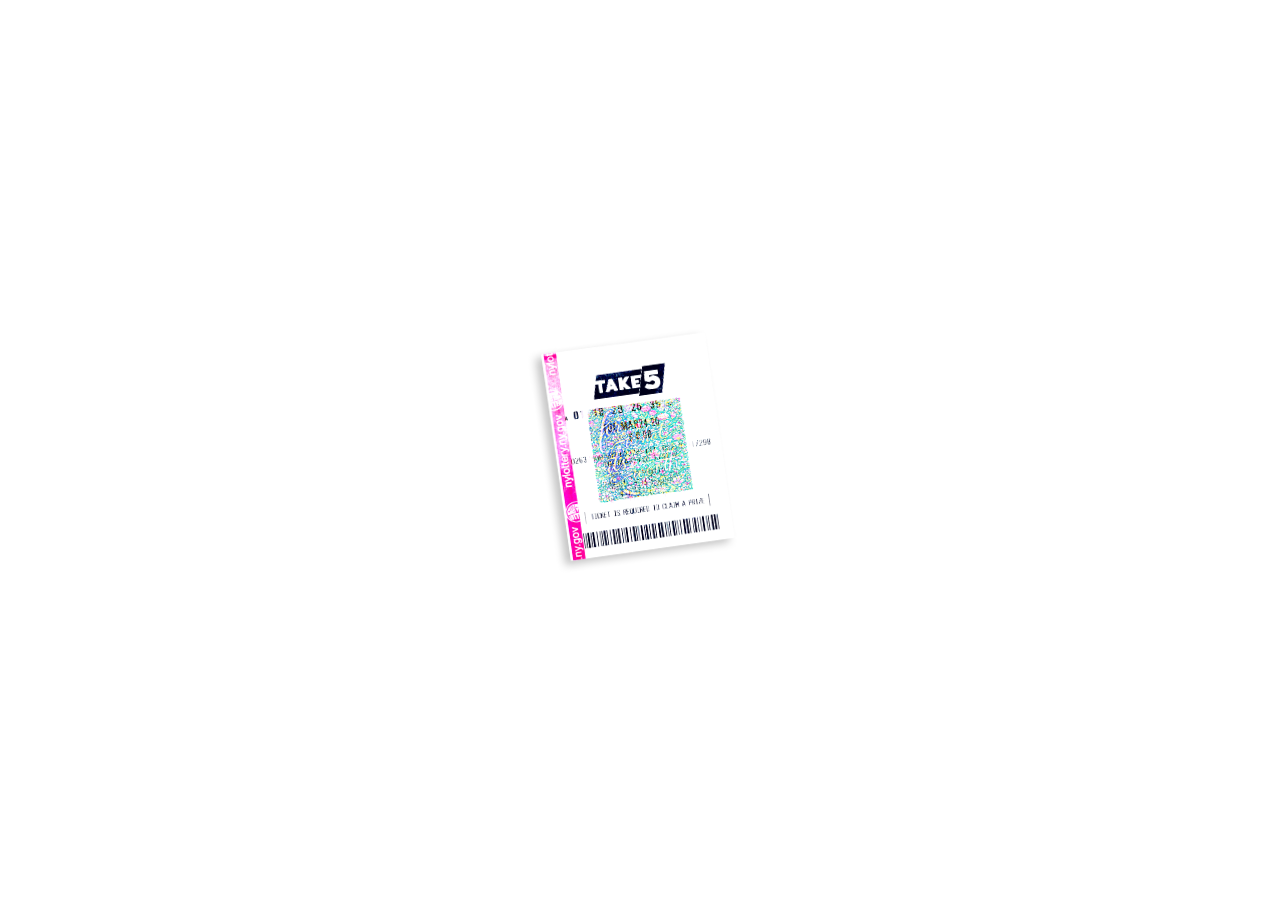
==== index.html @ d6657e66 "bye" ====
<!DOCTYPE html>
<html lang="en">
<head>
    <meta charset="UTF-8">
    <meta name="viewport" content="width=device-width, initial-scale=1.0, maximum-scale=1.0, user-scalable=no, viewport-fit=cover">
    <title>for what it's worth.</title>
    <link href="https://fonts.googleapis.com/css2?family=Cormorant+Garamond:ital,wght@0,300;0,400;1,300;1,400&family=Inter+Tight:wght@300;400;500&display=swap" rel="stylesheet">
    <link rel="stylesheet" href="style.css">
</head>
<body>

    <!-- Landing screen -->
    <div id="landing">
        <img id="ticket-logo" src="assets/ticket.png" alt="">
    </div>

    <!-- Main screen -->
    <div id="main">

        <!-- Background image accumulation layer -->
        <div id="image-layer"></div>

        <!-- Fixed ticket watermark -->
        <img id="watermark" src="assets/ticket.png" alt="">

        <!-- Main text block — populated by JS -->
        <div id="text-block"></div>

        <!-- Bottom bar -->
        <div id="bottom-bar">
            <button id="color-btn">( color )</button>
            <span id="bottom-title">for what it's worth</span>
            <button id="about-btn">( about )</button>
        </div>

    </div>

    <!-- About modal — root level so it's above everything -->
    <div id="about-modal">
        <div id="about-content">
            <button id="about-close">close</button>
            <h2>"For What It's Worth."</h2>
            <p><strong><em>phrase</em></strong><br>The moment we decide to not be afraid of our actions &amp; decisions. When we take a step outside the box from our safety net. The courage we take when the outcome isn't guaranteed. When there isn't a define yes or no, is this good or not.</p>
            <p>For what it's worth is like investing all your money into a passion project knowing you have no fall back. Or putting all your love into someone who might not withstand time. Or voicing an opinion when there is no need to.</p>
            <p>For what it's worth is the gap between what we sacrifice and what we might receive. It's recognizing that sometimes value isn't measured in guaranteed outcomes but in the willingness to risk something precious — our ideas, our vulnerabilities, our hearts — knowing full well they might be dismissed, misunderstood, or broken.</p>
            <p>It's knowing nothing is for certain but still making the choice to defy certainty, marking those crossroads where we choose potential meaning over comfortable insignificance.</p>
            <div class="about-divider"></div>
            <h3>How It Works</h3>
            <p>Click any underlined word in the text to swap it for an alternative. Each click cycles the word to its next meaning and reveals a new image. Explore what changes — and what stays the same.</p>
            <h4>Made by Mi'Lah Clark</h4>
        </div>
    </div>

    <!-- Custom cursor -->
    <div id="custom-cursor">try your luck</div>

    <script src="script.js"></script>
</body>
</html>
---- style.css ----
:root {
    --bg: #ffffff;
    --text: #1a1a1a;
    --text-sub: rgba(26,26,26,0.45);
    --accent: #1a1a1a;
    --swap-underline: rgba(26,26,26,0.3);
    --modal-bg: rgba(255,255,255,0.92);
}

*, *::before, *::after {
    box-sizing: border-box;
    margin-top: 0;
}

html, body {
    margin: 0;
    padding: 0;
    height: 100%;
    overflow-x: hidden;
}

body {
    background: var(--bg);
    color: var(--text);
    font-family: 'Inter Tight', sans-serif;
    cursor: none !important;
    transition: background 0.6s ease, color 0.6s ease;
}

* { cursor: none !important; }

/* ─── Landing ─────────────────────────────────────────────────────────────── */

#landing {
    position: fixed;
    inset: 0;
    width: 100%;
    height: 100vh;
    display: flex;
    flex-direction: column;
    align-items: center;
    justify-content: center;
    background: var(--bg);
    z-index: 50;
    transition: opacity 0.8s ease, background 0.6s ease;
}

#ticket-logo {
    width: 220px;
    height: auto;
    display: block;
    margin: 0 auto;
    mix-blend-mode: multiply;
    cursor: none;
    transform: rotate(-8deg);
    transition: transform 0.4s ease;
}

#ticket-logo:hover {
    transform: rotate(-4deg);
}

/* ─── Main ────────────────────────────────────────────────────────────────── */

#main {
    position: relative;
    min-height: 100vh;
    background: var(--bg);
    display: flex;
    flex-direction: column;
    align-items: center;
    justify-content: center;
    padding: 0 10vw;
    opacity: 0;
    pointer-events: none;
    transition: opacity 0.8s ease, background 0.6s ease;
}

/* ─── Image layer ─────────────────────────────────────────────────────────── */

#image-layer {
    position: fixed;
    inset: 0;
    z-index: 0;
    pointer-events: none;
    overflow: hidden;
}

/* ─── Watermark ───────────────────────────────────────────────────────────── */

#watermark {
    position: fixed;
    top: 20px;
    left: 24px;
    width: 72px;
    height: auto;
    mix-blend-mode: multiply;
    opacity: 0.4;
    z-index: 10;
    pointer-events: none;
}

/* ─── Text block ──────────────────────────────────────────────────────────── */

#text-block {
    position: relative;
    z-index: 20;
    max-width: 780px;
    text-align: center;
    font-family: 'Cormorant Garamond', serif;
    font-style: italic;
    font-size: clamp(22px, 3.2vw, 42px);
    line-height: 1.75;
    color: var(--text);
    font-weight: 300;
    transition: color 0.6s ease;
}

.swap-word {
    font-style: italic;
    display: inline-block;
    border-bottom: 1.5px solid var(--swap-underline);
    cursor: none;
    padding-bottom: 2px;
    transition: color 0.2s ease, border-color 0.2s ease, transform 0.3s ease,
                opacity 0.15s ease;
}

.swap-word:hover {
    color: var(--accent);
    border-bottom-color: var(--accent);
}

/* ─── Bottom bar ──────────────────────────────────────────────────────────── */

#bottom-bar {
    position: fixed;
    bottom: 0;
    left: 0;
    right: 0;
    height: 48px;
    display: flex;
    align-items: center;
    justify-content: space-between;
    padding: 0 32px;
    z-index: 30;
    background: transparent;
}

#color-btn,
#about-btn {
    font-family: 'Cormorant Garamond', serif;
    font-style: italic;
    font-size: 14px;
    color: var(--text-sub);
    background: transparent;
    border: none;
    cursor: none;
    padding: 0;
    transition: color 0.3s ease;
}

#color-btn:hover,
#about-btn:hover {
    color: var(--text);
}

#bottom-title {
    font-family: 'Inter Tight', sans-serif;
    font-size: 10px;
    letter-spacing: 0.25em;
    text-transform: uppercase;
    color: var(--text-sub);
    transition: color 0.6s ease;
}

/* ─── About modal ─────────────────────────────────────────────────────────── */

#about-modal {
    position: fixed;
    inset: 0;
    background: var(--modal-bg);
    backdrop-filter: blur(20px);
    -webkit-backdrop-filter: blur(20px);
    z-index: 100;
    display: flex;
    align-items: center;
    justify-content: center;
    opacity: 0;
    pointer-events: none;
    transition: opacity 0.4s ease;
}

#about-modal.visible {
    opacity: 1;
    pointer-events: all;
}

#about-content {
    position: relative;
    width: 520px;
    max-width: 88vw;
    max-height: 80vh;
    overflow-y: auto;
    background: transparent;
    border-top: 0.5px solid var(--text-sub);
    padding: 2rem 0 2rem 0;
}

#about-content::-webkit-scrollbar {
    display: none;
}

#about-close {
    position: absolute;
    top: 2rem;
    right: 0;
    font-family: 'Inter Tight', sans-serif;
    font-size: 10px;
    letter-spacing: 0.22em;
    text-transform: uppercase;
    color: var(--text-sub);
    background: transparent;
    border: none;
    cursor: none;
    padding: 0;
    transition: color 0.2s ease;
}

#about-close:hover {
    color: var(--text);
}

#about-content h2 {
    font-family: 'Cormorant Garamond', serif;
    font-style: italic;
    font-size: clamp(13px, 1.4vw, 16px);
    letter-spacing: 0.05em;
    color: var(--text-sub);
    font-weight: 400;
    margin-bottom: 2rem;
}

#about-content h3 {
    font-family: 'Inter Tight', sans-serif;
    font-size: 9px;
    letter-spacing: 0.25em;
    text-transform: uppercase;
    color: var(--text-sub);
    font-weight: 300;
    margin-top: 2.5rem;
    margin-bottom: 1rem;
}

#about-content h4 {
    font-family: 'Inter Tight', sans-serif;
    font-size: 9px;
    letter-spacing: 0.2em;
    text-transform: uppercase;
    color: var(--text-sub);
    font-weight: 300;
    margin-top: 2.5rem;
}

#about-content p {
    font-family: 'Cormorant Garamond', serif;
    font-style: italic;
    font-size: clamp(15px, 1.6vw, 19px);
    line-height: 1.8;
    color: var(--text);
    font-weight: 300;
    margin-bottom: 1.5rem;
}

.about-divider {
    width: 40px;
    height: 0.5px;
    background: var(--text-sub);
    margin: 2rem 0;
}

/* ─── Custom cursor ───────────────────────────────────────────────────────── */

#custom-cursor {
    position: fixed;
    top: 0;
    left: 0;
    pointer-events: none;
    z-index: 999999;
    font-family: 'Cormorant Garamond', serif;
    font-style: italic;
    font-size: 13px;
    color: var(--text);
    opacity: 0;
    transform: translate(14px, -50%);
    transition: opacity 0.3s ease, color 0.6s ease;
    white-space: nowrap;
    user-select: none;
}

/* ─── Mobile ──────────────────────────────────────────────────────────────── */

@media (max-width: 768px) {
    #about-content {
        width: 95%;
    }

    #bottom-bar {
        padding: 0 20px;
    }
}
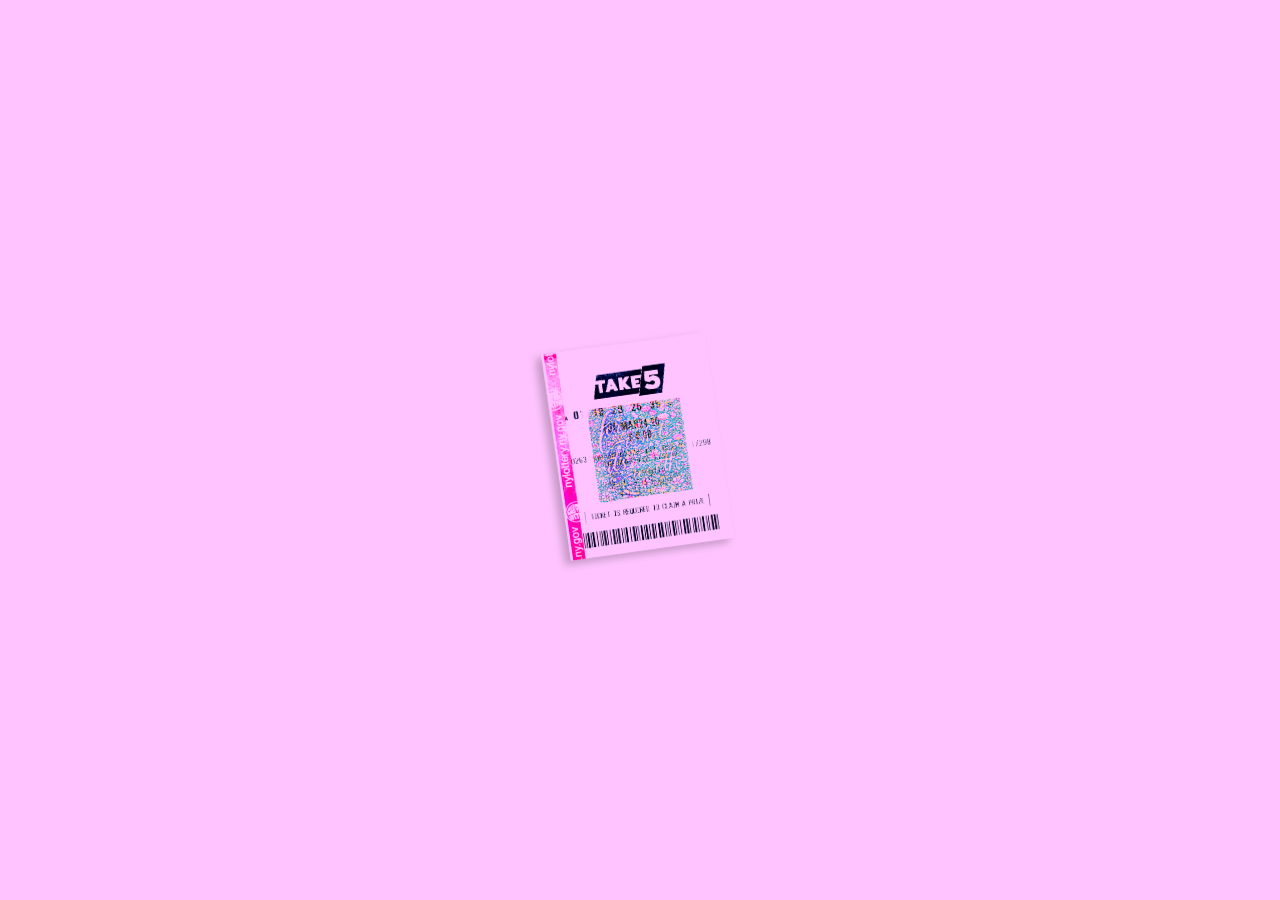
==== commit f9a76562: "heyy!" ====
--- a/index.html
+++ b/index.html
@@ -4,7 +4,7 @@
     <meta charset="UTF-8">
     <meta name="viewport" content="width=device-width, initial-scale=1.0, maximum-scale=1.0, user-scalable=no, viewport-fit=cover">
     <title>for what it's worth.</title>
-    <link href="https://fonts.googleapis.com/css2?family=Cormorant+Garamond:ital,wght@0,300;0,400;1,300;1,400&family=Inter+Tight:wght@300;400;500&display=swap" rel="stylesheet">
+    <link href="https://fonts.googleapis.com/css2?family=Playfair+Display:ital,wght@0,400;0,700;1,400;1,700&display=swap" rel="stylesheet">
     <link rel="stylesheet" href="style.css">
 </head>
 <body>
@@ -20,16 +20,12 @@
         <!-- Background image accumulation layer -->
         <div id="image-layer"></div>
 
-        <!-- Fixed ticket watermark -->
-        <img id="watermark" src="assets/ticket.png" alt="">
-
         <!-- Main text block — populated by JS -->
         <div id="text-block"></div>
 
         <!-- Bottom bar -->
         <div id="bottom-bar">
             <button id="color-btn">( color )</button>
-            <span id="bottom-title">for what it's worth</span>
             <button id="about-btn">( about )</button>
         </div>
 
--- a/style.css
+++ b/style.css
@@ -1,10 +1,10 @@
 :root {
-    --bg: #ffffff;
-    --text: #1a1a1a;
-    --text-sub: rgba(26,26,26,0.45);
-    --accent: #1a1a1a;
-    --swap-underline: rgba(26,26,26,0.3);
-    --modal-bg: rgba(255,255,255,0.92);
+    --bg:           rgb(255,196,255);
+    --text:         rgb(255,0,20);
+    --text-sub:     rgba(255,0,20,0.5);
+    --accent:       rgb(255,0,20);
+    --cursor-color: rgb(255,0,20);
+    --tint-opacity: 0.5;
 }
 
 *, *::before, *::after {
@@ -22,7 +22,7 @@
 body {
     background: var(--bg);
     color: var(--text);
-    font-family: 'Inter Tight', sans-serif;
+    font-family: 'Playfair Display', serif;
     cursor: none !important;
     transition: background 0.6s ease, color 0.6s ease;
 }
@@ -73,7 +73,7 @@
     padding: 0 10vw;
     opacity: 0;
     pointer-events: none;
-    transition: opacity 0.8s ease, background 0.6s ease;
+    transition: opacity 0.8s ease, background 0.6s ease, filter 0.4s ease;
 }
 
 /* ─── Image layer ─────────────────────────────────────────────────────────── */
@@ -84,20 +84,6 @@
     z-index: 0;
     pointer-events: none;
     overflow: hidden;
-}
-
-/* ─── Watermark ───────────────────────────────────────────────────────────── */
-
-#watermark {
-    position: fixed;
-    top: 20px;
-    left: 24px;
-    width: 72px;
-    height: auto;
-    mix-blend-mode: multiply;
-    opacity: 0.4;
-    z-index: 10;
-    pointer-events: none;
 }
 
 /* ─── Text block ──────────────────────────────────────────────────────────── */
@@ -105,30 +91,35 @@
 #text-block {
     position: relative;
     z-index: 20;
-    max-width: 780px;
+    max-width: 900px;
     text-align: center;
-    font-family: 'Cormorant Garamond', serif;
-    font-style: italic;
-    font-size: clamp(22px, 3.2vw, 42px);
-    line-height: 1.75;
-    color: var(--text);
-    font-weight: 300;
+    font-family: 'Playfair Display', serif;
+    font-style: italic;
+    font-size: clamp(26px, 2vw, 52px);
+    color: var(--text);
+    font-weight: 400;
     transition: color 0.6s ease;
 }
 
 .swap-word {
     font-style: italic;
     display: inline-block;
-    border-bottom: 1.5px solid var(--swap-underline);
-    cursor: none;
-    padding-bottom: 2px;
-    transition: color 0.2s ease, border-color 0.2s ease, transform 0.3s ease,
-                opacity 0.15s ease;
+    color: var(--accent);
+    opacity: 1;
+    cursor: none;
+    transition: color 0.2s ease, opacity 0.2s ease;
 }
 
 .swap-word:hover {
-    color: var(--accent);
-    border-bottom-color: var(--accent);
+    color: var(--cursor-color);
+    opacity: 0.6;
+}
+
+/* ─── Blur when modal open ────────────────────────────────────────────────── */
+
+.blurred {
+    filter: blur(12px);
+    transition: filter 0.4s ease;
 }
 
 /* ─── Bottom bar ──────────────────────────────────────────────────────────── */
@@ -149,9 +140,9 @@
 
 #color-btn,
 #about-btn {
-    font-family: 'Cormorant Garamond', serif;
-    font-style: italic;
-    font-size: 14px;
+    font-family: 'Playfair Display', serif;
+    font-style: normal;
+    font-size: 15px;
     color: var(--text-sub);
     background: transparent;
     border: none;
@@ -165,27 +156,18 @@
     color: var(--text);
 }
 
-#bottom-title {
-    font-family: 'Inter Tight', sans-serif;
-    font-size: 10px;
-    letter-spacing: 0.25em;
-    text-transform: uppercase;
-    color: var(--text-sub);
-    transition: color 0.6s ease;
-}
-
 /* ─── About modal ─────────────────────────────────────────────────────────── */
 
 #about-modal {
     position: fixed;
     inset: 0;
-    background: var(--modal-bg);
-    backdrop-filter: blur(20px);
-    -webkit-backdrop-filter: blur(20px);
     z-index: 100;
     display: flex;
+    flex-direction: column;
     align-items: center;
     justify-content: center;
+    padding: 0 12vw;
+    background: transparent;
     opacity: 0;
     pointer-events: none;
     transition: opacity 0.4s ease;
@@ -198,13 +180,10 @@
 
 #about-content {
     position: relative;
-    width: 520px;
-    max-width: 88vw;
+    width: 100%;
     max-height: 80vh;
     overflow-y: auto;
-    background: transparent;
-    border-top: 0.5px solid var(--text-sub);
-    padding: 2rem 0 2rem 0;
+    text-align: center;
 }
 
 #about-content::-webkit-scrollbar {
@@ -212,63 +191,70 @@
 }
 
 #about-close {
-    position: absolute;
-    top: 2rem;
-    right: 0;
-    font-family: 'Inter Tight', sans-serif;
-    font-size: 10px;
-    letter-spacing: 0.22em;
-    text-transform: uppercase;
-    color: var(--text-sub);
+    position: fixed;
+    top: 32px;
+    right: 36px;
+    font-family: 'Playfair Display', serif;
+    font-style: italic;
+    font-size: 12px;
+    color: var(--text);
+    opacity: 0.4;
     background: transparent;
     border: none;
     cursor: none;
     padding: 0;
-    transition: color 0.2s ease;
+    transition: opacity 0.2s ease;
 }
 
 #about-close:hover {
-    color: var(--text);
+    opacity: 1;
 }
 
 #about-content h2 {
-    font-family: 'Cormorant Garamond', serif;
-    font-style: italic;
-    font-size: clamp(13px, 1.4vw, 16px);
-    letter-spacing: 0.05em;
-    color: var(--text-sub);
-    font-weight: 400;
-    margin-bottom: 2rem;
-}
-
-#about-content h3 {
-    font-family: 'Inter Tight', sans-serif;
-    font-size: 9px;
-    letter-spacing: 0.25em;
-    text-transform: uppercase;
-    color: var(--text-sub);
-    font-weight: 300;
-    margin-top: 2.5rem;
-    margin-bottom: 1rem;
-}
-
-#about-content h4 {
-    font-family: 'Inter Tight', sans-serif;
-    font-size: 9px;
+    font-family: 'Playfair Display', serif;
+    font-style: normal;
+    font-size: 11px;
     letter-spacing: 0.2em;
     text-transform: uppercase;
-    color: var(--text-sub);
-    font-weight: 300;
-    margin-top: 2.5rem;
+    color: var(--text);
+    font-weight: 400;
+    margin-bottom: 2.5rem;
+    opacity: 0.5;
+}
+
+#about-content h3 {
+    font-family: 'Playfair Display', serif;
+    font-style: normal;
+    font-size: 11px;
+    letter-spacing: 0.2em;
+    text-transform: uppercase;
+    color: var(--text);
+    font-weight: 400;
+    opacity: 0.5;
+    margin-top: 3rem;
+    margin-bottom: 1.5rem;
+}
+
+#about-content h4 {
+    font-family: 'Playfair Display', serif;
+    font-style: normal;
+    font-size: 10px;
+    letter-spacing: 0.2em;
+    text-transform: uppercase;
+    color: var(--text);
+    font-weight: 400;
+    opacity: 0.5;
+    margin-top: 3rem;
 }
 
 #about-content p {
-    font-family: 'Cormorant Garamond', serif;
-    font-style: italic;
-    font-size: clamp(15px, 1.6vw, 19px);
-    line-height: 1.8;
-    color: var(--text);
-    font-weight: 300;
+    font-family: 'Playfair Display', serif;
+    font-style: italic;
+    font-size: clamp(14px, 1.6vw, 18px);
+    line-height: 1.7;
+    color: var(--text);
+    font-weight: 400;
+    text-align: center;
     margin-bottom: 1.5rem;
 }
 
@@ -276,7 +262,7 @@
     width: 40px;
     height: 0.5px;
     background: var(--text-sub);
-    margin: 2rem 0;
+    margin: 2rem auto;
 }
 
 /* ─── Custom cursor ───────────────────────────────────────────────────────── */
@@ -287,13 +273,13 @@
     left: 0;
     pointer-events: none;
     z-index: 999999;
-    font-family: 'Cormorant Garamond', serif;
+    font-family: 'Playfair Display', serif;
     font-style: italic;
     font-size: 13px;
     color: var(--text);
     opacity: 0;
     transform: translate(14px, -50%);
-    transition: opacity 0.3s ease, color 0.6s ease;
+    transition: opacity 0.3s ease;
     white-space: nowrap;
     user-select: none;
 }
@@ -301,8 +287,8 @@
 /* ─── Mobile ──────────────────────────────────────────────────────────────── */
 
 @media (max-width: 768px) {
-    #about-content {
-        width: 95%;
+    #about-modal {
+        padding: 0 6vw;
     }
 
     #bottom-bar {
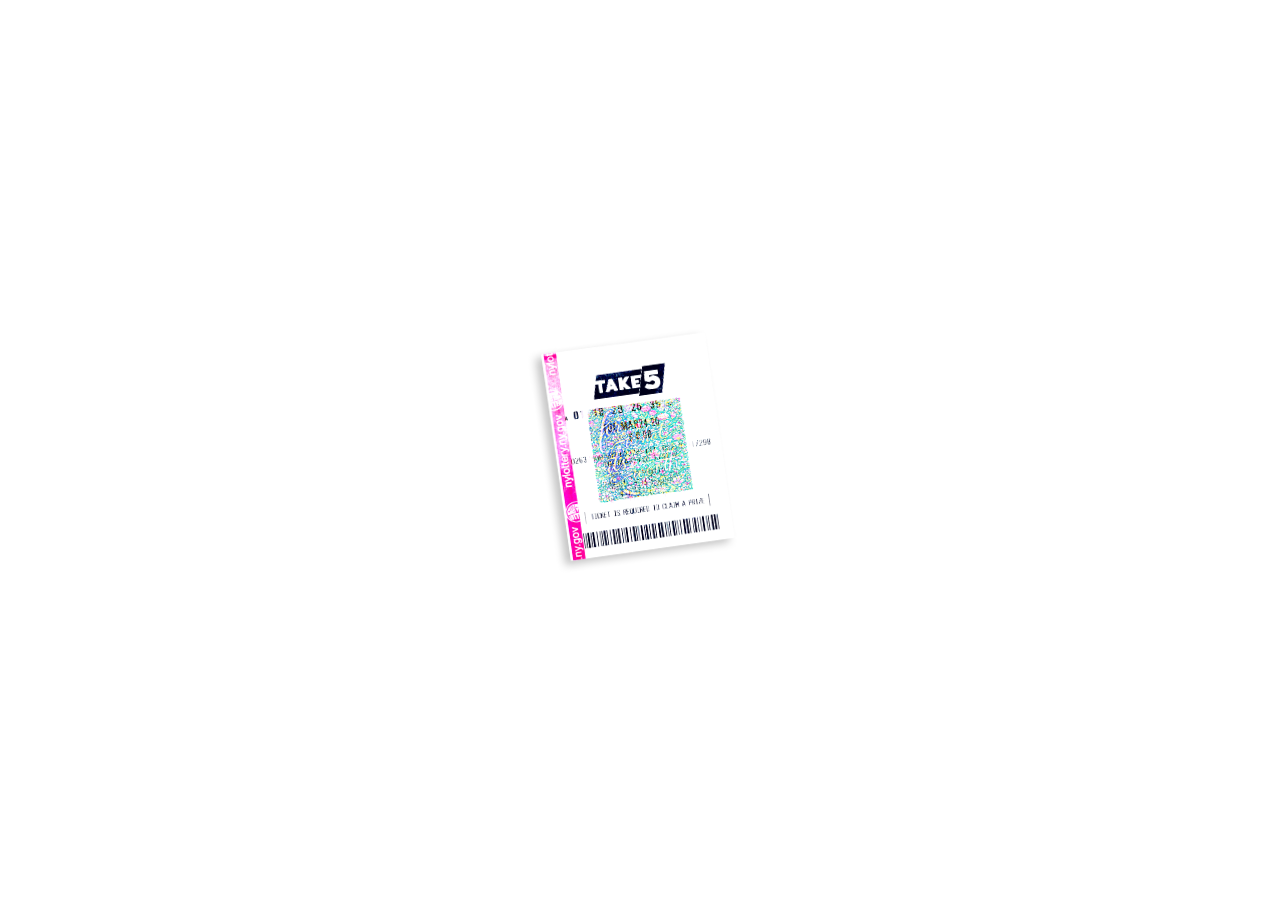
==== commit 23a991e0: "hey" ====
--- a/index.html
+++ b/index.html
@@ -17,8 +17,8 @@
     <!-- Main screen -->
     <div id="main">
 
-        <!-- Background image accumulation layer -->
-        <div id="image-layer"></div>
+        <!-- Disc image display -->
+        <div id="disc"></div>
 
         <!-- Main text block — populated by JS -->
         <div id="text-block"></div>
--- a/style.css
+++ b/style.css
@@ -1,10 +1,11 @@
 :root {
-    --bg:           rgb(255,196,255);
-    --text:         rgb(255,0,20);
-    --text-sub:     rgba(255,0,20,0.5);
-    --accent:       rgb(255,0,20);
-    --cursor-color: rgb(255,0,20);
-    --tint-opacity: 0.5;
+    --bg:           #ffffff;
+    --text:         #000000;
+    --text-sub:     rgba(0,0,0,0.5);
+    --accent:       #000000;
+    --highlight:    #0047FF;
+    --cursor-color: #FF3CAC;
+    --tint-opacity: 0.3;
 }
 
 *, *::before, *::after {
@@ -20,7 +21,9 @@
 }
 
 body {
+    background-color: #ffffff;
     background: var(--bg);
+    color: #000000;
     color: var(--text);
     font-family: 'Playfair Display', serif;
     cursor: none !important;
@@ -76,14 +79,21 @@
     transition: opacity 0.8s ease, background 0.6s ease, filter 0.4s ease;
 }
 
-/* ─── Image layer ─────────────────────────────────────────────────────────── */
-
-#image-layer {
-    position: fixed;
-    inset: 0;
-    z-index: 0;
-    pointer-events: none;
+/* ─── Disc ────────────────────────────────────────────────────────────────── */
+
+#disc {
+    position: fixed;
     overflow: hidden;
+    z-index: -9;
+    mix-blend-mode: darken;
+    bottom: 2rem;
+    left: 2rem;
+    width: 0;
+    height: 0;
+    opacity: 0;
+    transition: opacity 0.4s ease,
+        width 0.3s ease, height 0.3s ease,
+        top 0.3s ease, left 0.3s ease;
 }
 
 /* ─── Text block ──────────────────────────────────────────────────────────── */
@@ -111,7 +121,7 @@
 }
 
 .swap-word:hover {
-    color: var(--cursor-color);
+    color: var(--highlight);
     opacity: 0.6;
 }
 
